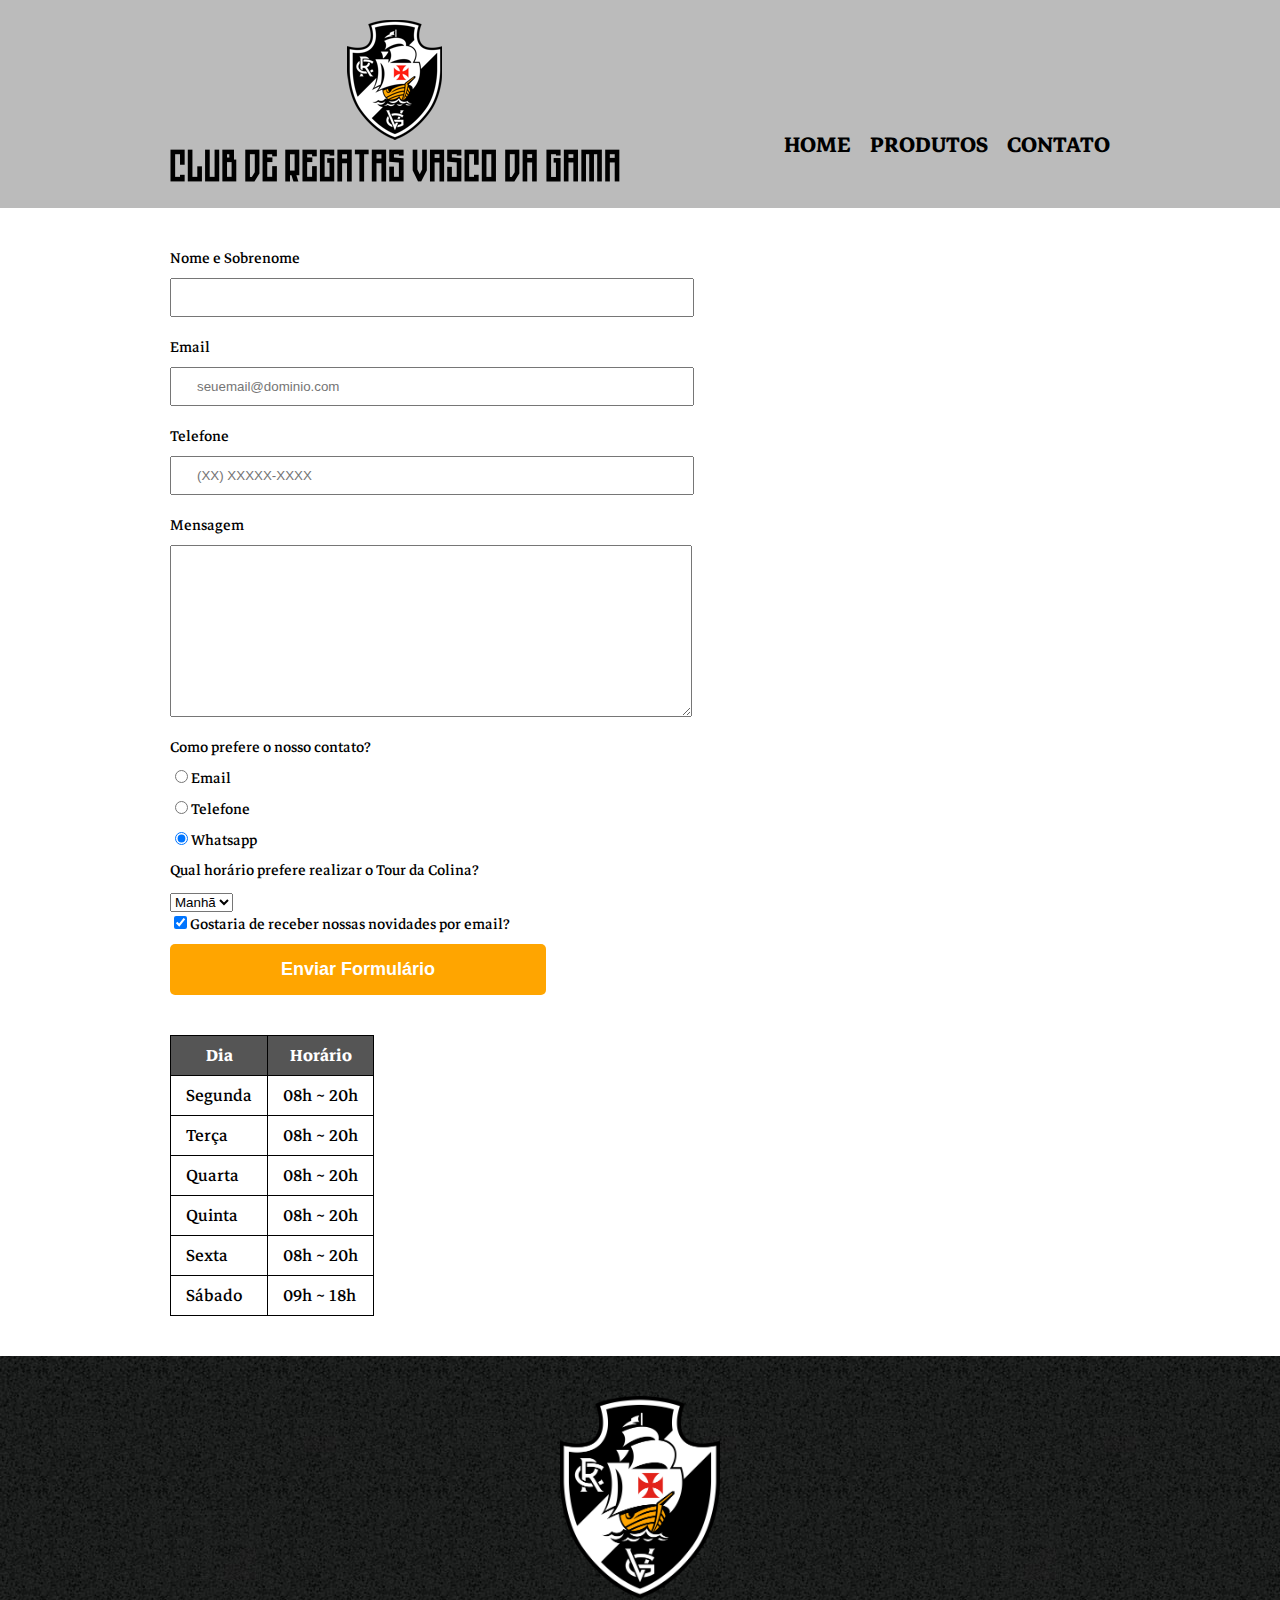
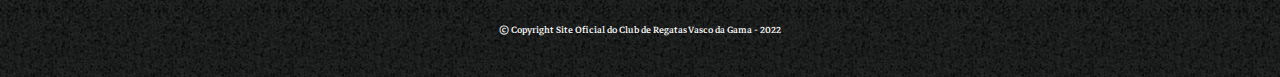
==== Projeto Vasco da Gama - HTML e CSS/contato.html @ 01bf9816 "Criado projeto de um site do Club de Regatas Vasco da Gama HTML e CSS" ====
<!DOCTYPE html>
<html lang="pt-br">
<head>
    <meta charset="UTF-8">
    <title>Contato</title>
    <link rel="stylesheet" href="reset.css">
    <link rel="stylesheet" href="style.css">
    <link rel="preconnect" href="https://fonts.googleapis.com">
<link rel="preconnect" href="https://fonts.gstatic.com" crossorigin>
<link href="https://fonts.googleapis.com/css2?family=Markazi+Text:wght@500&display=swap" rel="stylesheet">
</head>
<body>
    <header>
        <div class="caixa">
            <h1><img src="logo-e-nome.png" alt="Logo do Vasco"></h1>

            <nav>
                <ul>
                    <li><a href="index.html">Home</a></li>
                    <li><a href="produtos.html">Produtos</a></li>
                    <li><a href="contato.html">Contato</a></li>
                </ul>
            </nav>
        </div>
        
    </header>

    <main>
        <form>
            <label for="nomesobrenome">Nome e Sobrenome</label>
            <input type="text" id="nomesobrenome" class="input-padrao" required>

            <label for="email">Email</label>
            <input type="email" id="email" class="input-padrao" required placeholder="seuemail@dominio.com">

            <label for="telefone">Telefone</label>
            <input type="tel" id="telefone" class="input-padrao" required placeholder="(XX) XXXXX-XXXX">

            <label for="mensagem">Mensagem</label>
            <textarea cols="70" rows="10" id="mensagem" class="input-padrao" required></textarea>

            <fieldset>
                <legend>Como prefere o nosso contato?</legend>
                <label for="radio-email"><input type="radio" name="contato" value="email" id="radio-email">Email</label>
                
                <label for="radio-telefone"><input type="radio" name="contato" value="telefone" id="radio-telefone">Telefone</label>
                
                <label for="radio-whatsapp"><input type="radio" name="contato" value="whatsapp" id="radio-whatsapp" checked>Whatsapp</label>               
            </fieldset>

            <fieldset>
                <legend>Qual horário prefere realizar o Tour da Colina?</legend>
                <select>
                    <option>Manhã</option>
                    <option>Tarde</option>
                    <option>Noite</option>
                </select>
            </fieldset>

            <label clss="checkbox"><input type="checkbox" checked>Gostaria de receber nossas novidades por email?</label>

            <input type="submit" value="Enviar Formulário" class="enviar">
        </form>

        <table>
            <thead>
                <tr>
                    <th>Dia</th>
                    <th>Horário</th>
                </tr>
            </thead>
            
            <tbody>
                <tr>
                    <td>Segunda</td>
                    <td>08h ~ 20h</td>
                </tr>
                <tr>
                    <td>Terça</td>
                    <td>08h ~ 20h</td>
                </tr>
                <tr>
                    <td>Quarta</td>
                    <td>08h ~ 20h</td>
                </tr>
                <tr>
                    <td>Quinta</td>
                    <td>08h ~ 20h</td>
                </tr>
                <tr>
                    <td>Sexta</td>
                    <td>08h ~ 20h</td>
                </tr>
                <tr>
                    <td>Sábado</td>
                    <td>09h ~ 18h</td>
                </tr>
            </tbody>
        </table>
    </main>

    <footer>
        <img id="escudorodape" src="escudo.png" alt="Logo do Vasco">
        <p class="copyright">&copy; Copyright Site Oficial do Club de Regatas Vasco da Gama - 2022</p>
    </footer>
</body>
</html>
---- Projeto Vasco da Gama - HTML e CSS/style.css ----
body {
    font-family: 'Markazi Text', serif;
    font-size: 23px;
}

header {
    background: #BBBBBB;
    padding: 20px 0;
}

.caixa {
    position: relative;
    width: 940px;
    margin: 0 auto;
}

nav {
    position: absolute;
    top: 110px;
    right: 0;
}

nav li {
    display: inline;
    margin: 0 0 0 15px;
}

nav a {
    text-transform: uppercase;
    color: #000000;
    font-weight: bold;
    font-size: 30px;
    text-decoration: none;
}

nav a:hover {
    color: #C78C19;
    text-decoration: underline;
}

.produtos li {
    display: inline-block;
    text-align: center;
    width: 30%;
    height: 470px;
    vertical-align: top;
    margin: 0 1.5%;
    padding: 30px 20px;
    box-sizing: border-box;
    border: 2px solid #000000;
    border-radius: 10px;
}

.produtos li:hover {
    border-color: #C78C19;
}

.produtos li:active {
    border-color: #088C19;
}

.produtos li:hover h2 {
    font-size: 40px;
}

.produtos {
    width: 1007px;
    margin: 0 auto;
    padding: 50px 0;
}

.produtos h2 {
    font-size: 30px;
    font-weight: bold;
}

.produto-descricao {
    font-size: 18px;
}

#socio2 {
    width: 200px;
}

#prod {
    width: 275px;
}

#tour {
    width: 260px;
    height: 335px;
}

footer {
    text-align: center;
    background: url(bg.jpg);
    padding: 40px 0;
}

#escudorodape {
    width: 160px;
}

.copyright {
    color: #FFFFFF;
    font-size: 13px;
    margin: 20px 0 0;
}

main {
    width: 940px;
    margin: 0 auto;
}

form {
    margin: 40px 0;
}

form label, form legend {
    display: block;
    font-size: 20px;
    margin: 0 0 10px;
}

.input-padrao {
    display: block;
    margin: 0 0 20px;
    padding: 10px 25px;
    width: 50%;
}

.checkbox {
    margin: 20px 0;
}

.enviar {
    width: 40%;
    padding: 15px 0;
    background: orange;
    color: white;
    font-weight: bold;
    font-size: 18px;
    border: none;
    border-radius: 5px;
    transition: 1s all;
    cursor: pointer;
}

.enviar:hover {
    background: darkorange;
    transform: scale(1.2);
}

table {
    margin: 20px 0 40px;
}

thead {
    background: #555555;
    color: white;
    font-weight: bold;
}

td, th {
    border: 1px solid #000000;
    padding: 8px 15px;
}

.banner {
    width: 100%;
}

.principal {
    padding: 3em 0;
    background: #FEFEFE;
    width: 940px;
    margin: 0 auto;
}

.titulos {
    padding: 3em 0;
    background: linear-gradient(#FEFEFE, #888888);
}

.t:before {
    line-height: 1.5;
    content: "⭐";
}

.titulo-principal {
    text-align: center;
    font-size: 2em;
    margin: 0 0 1em;
    clear: left;
}

.principal p {
    margin: 0 0 1em;
}

.conteudo-titulos {
    width: 640px;
    margin: 0 auto;
}

.lista-titulos {
    width: 40%;
    display: inline-block;
    vertical-align: top;
}

.imagem-titulos {
    width: 60%;
    box-shadow: 10px 10px 10px #000000;
}

.almirante {
    width: 150px;
    float: left;
    margin: 0 20px 20px 0;
    box-shadow: 10px 10px 10px #000000;
}

.mapa {
    padding: 3em 0;
    background: linear-gradient(#888888, #FEFEFE);
}

.mapa p{
    margin: 0 0 2em;
    text-align: center;
}

.mapa-conteudo {
    width: 940px;
    margin: 0 auto;
}

.video {
    width: 560px;
    margin: 2em auto;
}

@media screen and (max-width: 480px) {
    .caixa, .principal, .conteudo-titulos, .mapa-conteudo, .video {
        width: auto;
    }

    h1 {
        text-align: center;
    }

    nav {
        position: static;
    }

    .lista-titulos, .imagem-titulos {
        width: 100%;
    }
}
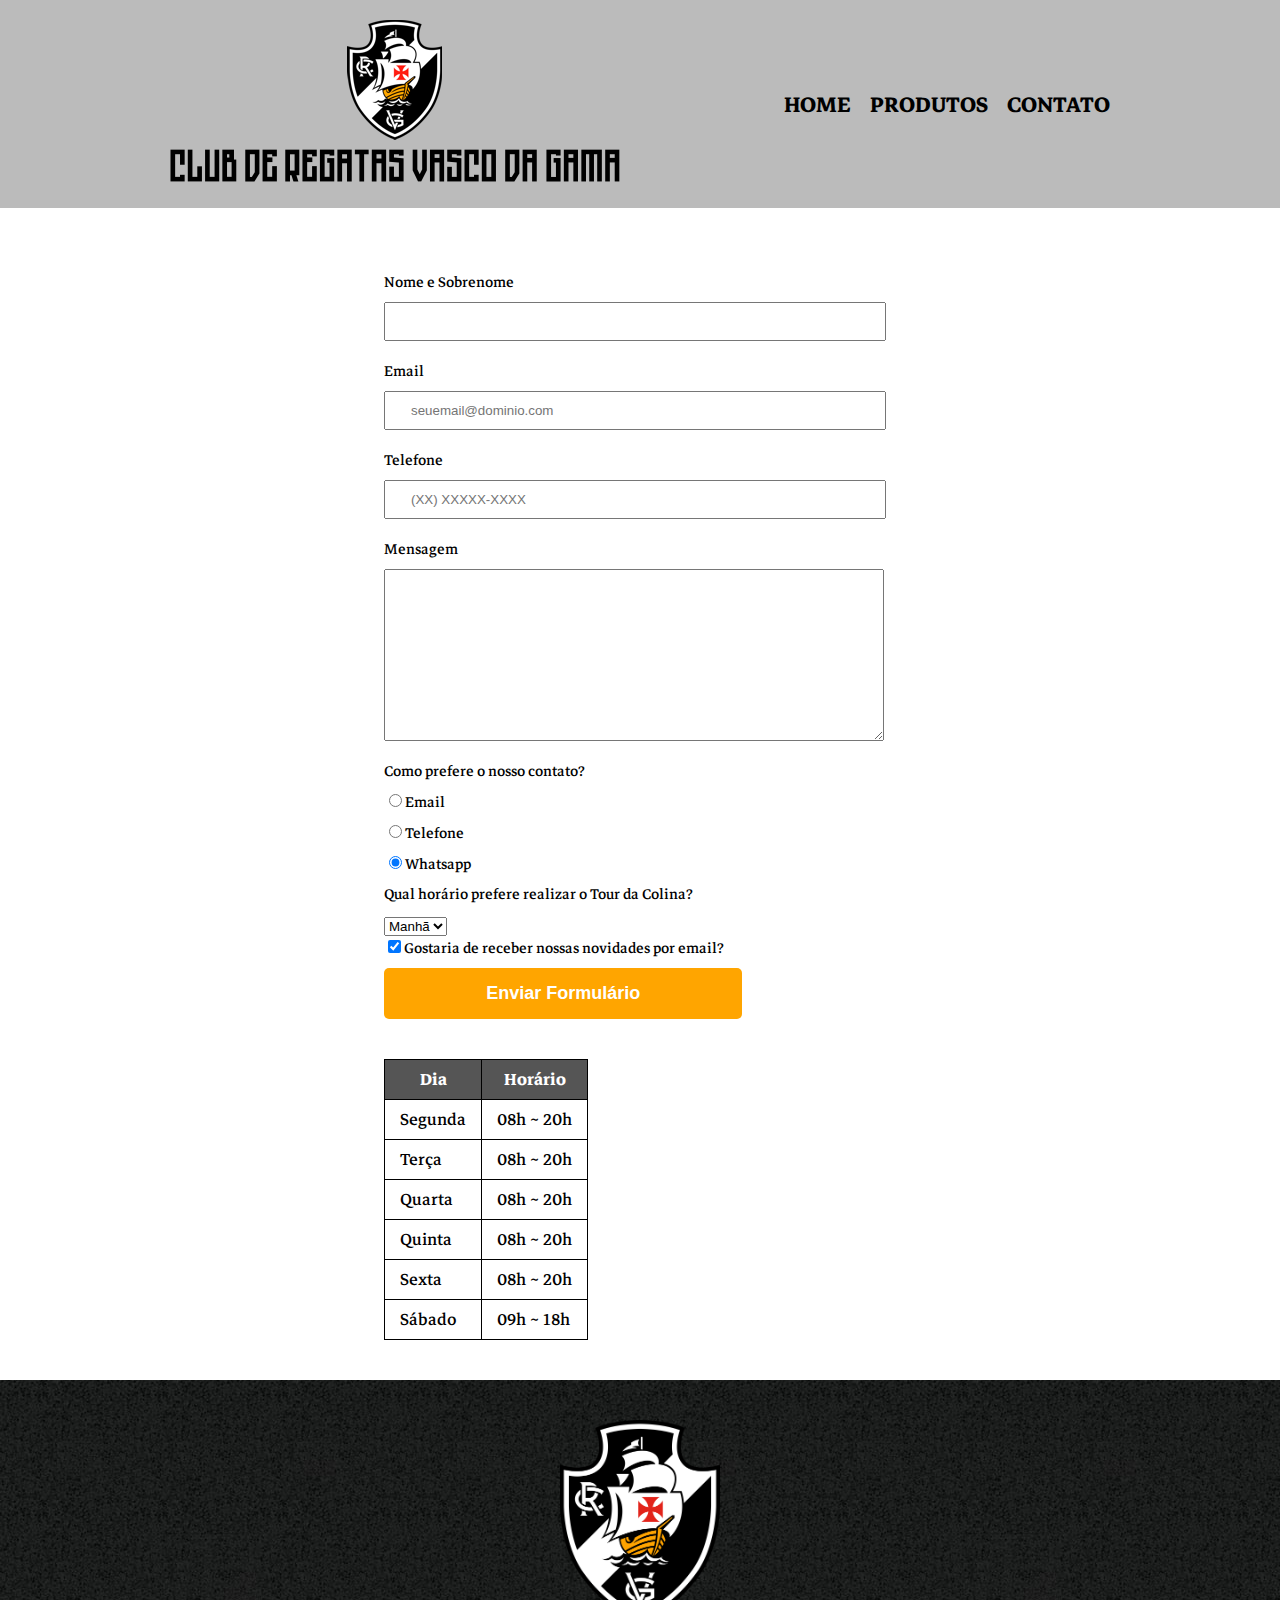
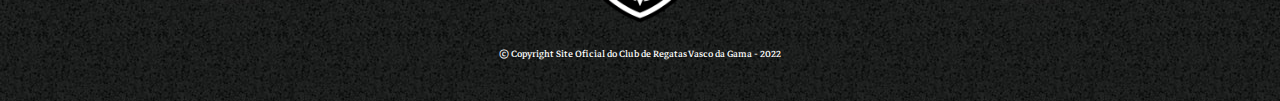
==== commit 454e964c: "Atualização do site com sua responsividade" ====
--- a/Projeto Vasco da Gama - HTML e CSS/contato.html
+++ b/Projeto Vasco da Gama - HTML e CSS/contato.html
@@ -2,6 +2,7 @@
 <html lang="pt-br">
 <head>
     <meta charset="UTF-8">
+    <meta name="viewport" content="width=device-width">
     <title>Contato</title>
     <link rel="stylesheet" href="reset.css">
     <link rel="stylesheet" href="style.css">
@@ -25,8 +26,8 @@
         
     </header>
 
-    <main>
-        <form>
+    <main class="main-contato">
+        <form class="formulario">
             <label for="nomesobrenome">Nome e Sobrenome</label>
             <input type="text" id="nomesobrenome" class="input-padrao" required>
 
@@ -62,7 +63,7 @@
             <input type="submit" value="Enviar Formulário" class="enviar">
         </form>
 
-        <table>
+        <table class="tabela">
             <thead>
                 <tr>
                     <th>Dia</th>
--- a/Projeto Vasco da Gama - HTML e CSS/style.css
+++ b/Projeto Vasco da Gama - HTML e CSS/style.css
@@ -1,11 +1,13 @@
 body {
     font-family: 'Markazi Text', serif;
     font-size: 23px;
+    width: auto;
 }
 
 header {
     background: #BBBBBB;
     padding: 20px 0;
+    width: auto;
 }
 
 .caixa {
@@ -16,7 +18,7 @@
 
 nav {
     position: absolute;
-    top: 110px;
+    top: 70px;
     right: 0;
 }
 
@@ -38,7 +40,13 @@
     text-decoration: underline;
 }
 
-.produtos li {
+.produtos1 {
+    width: 1007px;
+    margin: 0 auto;
+    padding: 50px 0;
+}
+
+.produtos2 {
     display: inline-block;
     text-align: center;
     width: 30%;
@@ -51,23 +59,23 @@
     border-radius: 10px;
 }
 
-.produtos li:hover {
+.produtos2:hover {
     border-color: #C78C19;
 }
 
-.produtos li:active {
+.produtos2:active {
     border-color: #088C19;
 }
 
-.produtos li:hover h2 {
+.produtos2:hover h2 {
     font-size: 40px;
 }
 
-.produtos {
-    width: 1007px;
+/*.produtos {
+    width: 940px;
     margin: 0 auto;
     padding: 50px 0;
-}
+}*/
 
 .produtos h2 {
     font-size: 30px;
@@ -75,20 +83,20 @@
 }
 
 .produto-descricao {
-    font-size: 18px;
+    font-size: 20px;
 }
 
 #socio2 {
-    width: 200px;
+    width: 75%;
 }
 
 #prod {
-    width: 275px;
+    width: 100%;
 }
 
 #tour {
-    width: 260px;
-    height: 335px;
+    width: 100%;
+    height: 80%;
 }
 
 footer {
@@ -107,9 +115,8 @@
     margin: 20px 0 0;
 }
 
-main {
-    width: 940px;
-    margin: 0 auto;
+.main-contato {
+ margin: 5% 0% 0% 30%;
 }
 
 form {
@@ -242,8 +249,71 @@
 }
 
 @media screen and (max-width: 480px) {
-    .caixa, .principal, .conteudo-titulos, .mapa-conteudo, .video {
+
+    body {
+        width: 480px;
+    }
+
+    .caixa {
         width: auto;
+    }
+
+    nav a:hover {
+        color: #C78C19;
+        text-decoration: underline;
+    }
+
+    .produtos1 {
+        width: 100%;
+    margin: 0 auto;
+    padding: 50px 0;
+    }
+
+    .produtos2 {
+    display: inline-block;
+    text-align: center;
+    width: 29%;
+    height: 320px;
+    vertical-align: top;
+    margin: 0 1.5%;
+    padding: 30px 20px;
+    box-sizing: border-box;
+    border: 2px solid #000000;
+    border-radius: 10px;
+    }
+
+    .produtos2:hover h2 {
+        font-size: 35px;
+    }
+
+    .produtos2:hover {
+        border-color: #C78C19;
+    }
+    
+    .produtos2:active {
+        border-color: #088C19;
+    }
+
+    .produto-descricao {
+        font-size: 18px;
+    }
+    
+    #tour {
+        width: 100%;
+        height: 40%;
+    }
+
+    .main-contato {
+        margin: 5% 0% 0% 5%;
+       }
+
+    .formulario {
+        margin: 40px 0px 0px 60px;
+    }
+
+
+    table {
+        margin: 40px 0 40px 60px;
     }
 
     h1 {
@@ -253,8 +323,4 @@
     nav {
         position: static;
     }
-
-    .lista-titulos, .imagem-titulos {
-        width: 100%;
-    }
 }